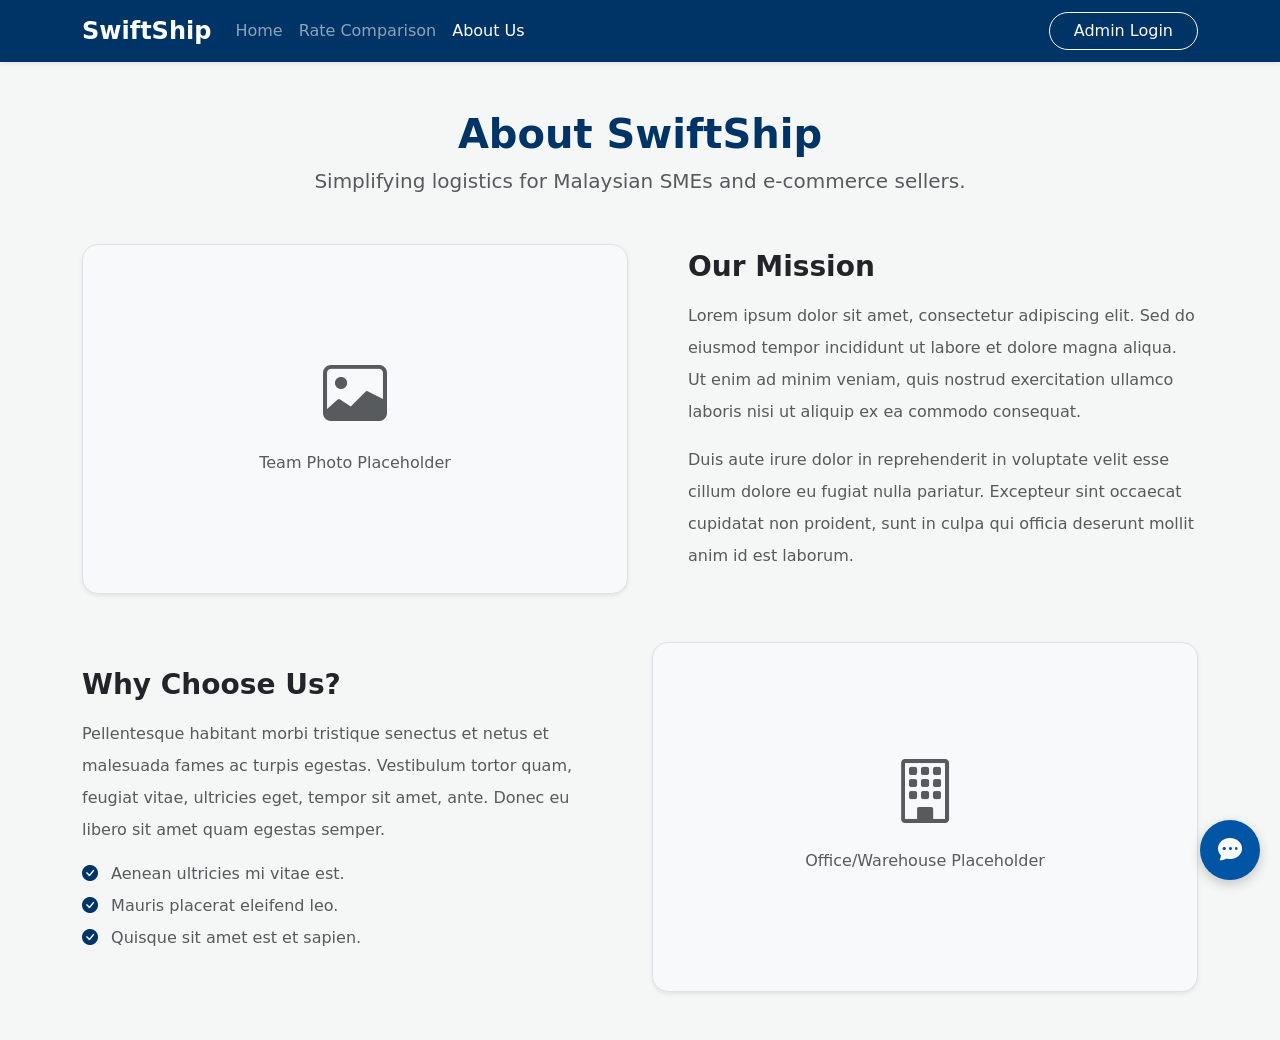
==== src/main/webapp/about_us.html @ fe9deb62 "Initial commit for SwiftShip" ====
<!DOCTYPE html>
<html lang="en">
<head>
    <meta charset="UTF-8">
    <meta name="viewport" content="width=device-width, initial-scale=1.0">
    <title>SwiftShip - About Us</title>
    
    <link href="https://cdn.jsdelivr.net/npm/bootstrap@5.3.2/dist/css/bootstrap.min.css" rel="stylesheet">
    <link rel="stylesheet" href="https://cdn.jsdelivr.net/npm/bootstrap-icons@1.11.1/font/bootstrap-icons.css">
    <link rel="stylesheet" href="style.css">
</head>
<body class="d-flex flex-column min-vh-100">

    <nav class="navbar navbar-expand-lg navbar-dark bg-brand shadow-sm sticky-top">
        <div class="container">
            <a class="navbar-brand fw-bold fs-4" href="index.html">SwiftShip</a>
            
            <button class="navbar-toggler" type="button" data-bs-toggle="collapse" data-bs-target="#navbarNav" aria-controls="navbarNav" aria-expanded="false" aria-label="Toggle navigation">
                <span class="navbar-toggler-icon"></span>
            </button>
            
            <div class="collapse navbar-collapse" id="navbarNav">
                <ul class="navbar-nav me-auto mb-2 mb-lg-0">
                    <li class="nav-item">
                        <a class="nav-link" href="index.html">Home</a>
                    </li>
                    <li class="nav-item">
                        <a class="nav-link" href="rate_comparison.html">Rate Comparison</a>
                    </li>
                    <li class="nav-item">
                        <a class="nav-link active fw-medium" aria-current="page" href="about_us.html">About Us</a>
                    </li>
                </ul>
                <div class="d-flex">
                    <a href="admin/admin_login.html" class="btn btn-outline-light px-4 rounded-pill">Admin Login</a>
                </div>
            </div>
        </div>
    </nav>

    <main class="flex-grow-1 py-5">
        <div class="container">
            
            <div class="text-center mb-5">
                <h1 class="text-brand fw-bold">About SwiftShip</h1>
                <p class="text-muted fs-5">Simplifying logistics for Malaysian SMEs and e-commerce sellers.</p>
            </div>

            <div class="row align-items-center mb-5">
                <div class="col-lg-6 mb-4 mb-lg-0">
                    <div class="bg-light rounded-4 d-flex align-items-center justify-content-center border shadow-sm" style="height: 350px;">
                        <div class="text-center text-muted">
                            <i class="bi bi-image" style="font-size: 4rem;"></i>
                            <p class="mt-2 fw-medium">Team Photo Placeholder</p>
                        </div>
                    </div>
                </div>
                <div class="col-lg-6 ps-lg-5">
                    <h3 class="fw-bold mb-3 text-dark">Our Mission</h3>
                    <p class="text-muted lh-lg">
                        Lorem ipsum dolor sit amet, consectetur adipiscing elit. Sed do eiusmod tempor incididunt ut labore et dolore magna aliqua. Ut enim ad minim veniam, quis nostrud exercitation ullamco laboris nisi ut aliquip ex ea commodo consequat. 
                    </p>
                    <p class="text-muted lh-lg">
                        Duis aute irure dolor in reprehenderit in voluptate velit esse cillum dolore eu fugiat nulla pariatur. Excepteur sint occaecat cupidatat non proident, sunt in culpa qui officia deserunt mollit anim id est laborum.
                    </p>
                </div>
            </div>

            <div class="row align-items-center flex-column-reverse flex-lg-row">
                <div class="col-lg-6 pe-lg-5 mt-4 mt-lg-0">
                    <h3 class="fw-bold mb-3 text-dark">Why Choose Us?</h3>
                    <p class="text-muted lh-lg">
                        Pellentesque habitant morbi tristique senectus et netus et malesuada fames ac turpis egestas. Vestibulum tortor quam, feugiat vitae, ultricies eget, tempor sit amet, ante. Donec eu libero sit amet quam egestas semper. 
                    </p>
                    <ul class="list-unstyled text-muted mt-3">
                        <li class="mb-2"><i class="bi bi-check-circle-fill text-brand me-2"></i> Aenean ultricies mi vitae est.</li>
                        <li class="mb-2"><i class="bi bi-check-circle-fill text-brand me-2"></i> Mauris placerat eleifend leo.</li>
                        <li class="mb-2"><i class="bi bi-check-circle-fill text-brand me-2"></i> Quisque sit amet est et sapien.</li>
                    </ul>
                </div>
                <div class="col-lg-6">
                    <div class="bg-light rounded-4 d-flex align-items-center justify-content-center border shadow-sm" style="height: 350px;">
                        <div class="text-center text-muted">
                            <i class="bi bi-building" style="font-size: 4rem;"></i>
                            <p class="mt-2 fw-medium">Office/Warehouse Placeholder</p>
                        </div>
                    </div>
                </div>
            </div>

        </div>
    </main>

    <button class="chatbot-btn" onclick="toggleChat()" title="Chat with AI Support">
        <i class="bi bi-chat-dots-fill"></i>
    </button>

    <div class="chatbot-window" id="chatWindow">
        <div class="chatbot-header">
            <span><i class="bi bi-robot me-2"></i>SwiftShip AI Assistant</span>
            <button class="btn-close btn-close-white" onclick="toggleChat()" aria-label="Close"></button>
        </div>
        <div class="chatbot-messages" id="chatMessages">
            <div class="message bot-message">Hello! I'm your SwiftShip logistics assistant. Do you have any questions about our team or services?</div>
        </div>
        <div class="chatbot-input-area">
            <input type="text" id="chatInput" placeholder="Ask a question..." onkeypress="handleChatEnter(event)">
            <button onclick="sendChatMessage()" title="Send"><i class="bi bi-send-fill"></i></button>
        </div>
    </div>

    <script src="https://cdn.jsdelivr.net/npm/bootstrap@5.3.2/dist/js/bootstrap.bundle.min.js"></script>
    <script>
        function toggleChat() {
            const chatWindow = document.getElementById('chatWindow');
            if (chatWindow.style.display === "none" || chatWindow.style.display === "") {
                chatWindow.style.display = "flex";
                document.getElementById('chatInput').focus();
            } else {
                chatWindow.style.display = "none";
            }
        }

        function sendChatMessage() {
            const inputElement = document.getElementById('chatInput');
            const message = inputElement.value.trim();
            if (message === "") return;

            const chatMessages = document.getElementById('chatMessages');

            const userMsgDiv = document.createElement('div');
            userMsgDiv.className = 'message user-message';
            userMsgDiv.innerText = message;
            chatMessages.appendChild(userMsgDiv);

            inputElement.value = '';
            chatMessages.scrollTop = chatMessages.scrollHeight;
            
            setTimeout(() => {
                const botMsgDiv = document.createElement('div');
                botMsgDiv.className = 'message bot-message';
                botMsgDiv.innerText = "I'm a prototype right now, but soon I'll be able to answer questions about SwiftShip using the Gemini API!";
                chatMessages.appendChild(botMsgDiv);
                chatMessages.scrollTop = chatMessages.scrollHeight;
            }, 1000);
        }

        function handleChatEnter(event) {
            if (event.key === "Enter") {
                sendChatMessage();
            }
        }
    </script>
</body>
</html>
---- src/main/webapp/style.css ----
@charset "UTF-8";

/* STREAMING_CHUNK:Defining brand variables and root elements... */
:root {
--brand-dark: #003366;
--brand-primary: #0055a5;
--brand-light: #e3f2fd;
--bg-color: #f4f7f6;
}

body {
background-color: var(--bg-color);
display: flex;
flex-direction: column;
min-height: 100vh;
}

/* Custom scrollbar for a cleaner look */
::-webkit-scrollbar {
width: 6px;
}
::-webkit-scrollbar-thumb {
background-color: #ccc;
border-radius: 10px;
}

/* STREAMING_CHUNK:Styling utility overrides for branding... */
.bg-brand {
background-color: var(--brand-dark) !important;
}

.text-brand {
color: var(--brand-dark) !important;
}

.btn-brand {
background-color: var(--brand-primary);
color: white;
transition: all 0.2s;
}

.btn-brand:hover {
background-color: var(--brand-dark);
color: white;
}

/* STREAMING_CHUNK:Retaining Timeline styles for tracking.html... */
.timeline-container {
margin-top: 2rem;
}

.timeline {
border-left: 3px solid #e0e0e0;
margin-left: 20px;
padding-left: 30px;
}

.timeline-item {
position: relative;
margin-bottom: 25px;
}

.timeline-item:last-child {
margin-bottom: 0;
}

.timeline-item::before {
content: '';
position: absolute;
left: -39px;
top: 0;
width: 15px;
height: 15px;
background: white;
border: 3px solid #ccc;
border-radius: 50%;
z-index: 1;
}

.timeline-item.completed::before {
background: var(--brand-primary);
border-color: var(--brand-primary);
}

.timeline-item.completed {
border-left-color: var(--brand-primary);
}

.timeline-date {
font-size: 0.85rem;
color: #6c757d; /* Bootstrap text-muted */
margin-bottom: 0.2rem;
}

/* STREAMING_CHUNK:Styling the fixed Chatbot Widget... */
.chatbot-btn {
position: fixed;
bottom: 20px;
right: 20px;
background-color: var(--brand-primary);
color: white;
border: none;
border-radius: 50%;
width: 60px;
height: 60px;
font-size: 24px;
cursor: pointer;
box-shadow: 0 4px 12px rgba(0,0,0,0.2);
transition: transform 0.2s;
z-index: 1050; /* Above Bootstrap navs */
display: flex;
align-items: center;
justify-content: center;
}

.chatbot-btn:hover {
transform: scale(1.05);
}

.chatbot-window {
position: fixed;
bottom: 90px;
right: 20px;
width: 350px;
height: 450px;
background: white;
border-radius: 12px;
box-shadow: 0 8px 24px rgba(0,0,0,0.15);
display: none; /* Hidden by default */
flex-direction: column;
overflow: hidden;
z-index: 1050;
}

.chatbot-header {
background-color: var(--brand-dark);
color: white;
padding: 1rem;
display: flex;
justify-content: space-between;
align-items: center;
font-weight: 600;
}

.chatbot-messages {
flex-grow: 1;
padding: 1rem;
overflow-y: auto;
background-color: #f8f9fa; /* Bootstrap bg-light */
display: flex;
flex-direction: column;
}

/* STREAMING_CHUNK:Styling the chat bubbles... */
.message {
margin-bottom: 10px;
padding: 10px 14px;
border-radius: 18px;
max-width: 85%;
font-size: 0.95rem;
line-height: 1.4;
}

.bot-message {
background-color: var(--brand-light);
color: var(--brand-dark);
align-self: flex-start;
border-bottom-left-radius: 4px;
}

.user-message {
background-color: var(--brand-primary);
color: white;
align-self: flex-end;
border-bottom-right-radius: 4px;
}

.chatbot-input-area {
display: flex;
padding: 10px;
border-top: 1px solid #eee;
background: white;
}

.chatbot-input-area input {
flex-grow: 1;
padding: 10px 15px;
border: 1px solid #ced4da; /* Bootstrap border */
border-radius: 20px;
outline: none;
transition: border-color 0.2s;
}

.chatbot-input-area input:focus {
border-color: var(--brand-primary);
}

.chatbot-input-area button {
background-color: transparent;
color: var(--brand-primary);
border: none;
padding: 0 10px;
margin-left: 5px;
border-radius: 50%;
cursor: pointer;
font-size: 1.5rem;
}

.chatbot-input-area button:hover {
color: var(--brand-dark);
}
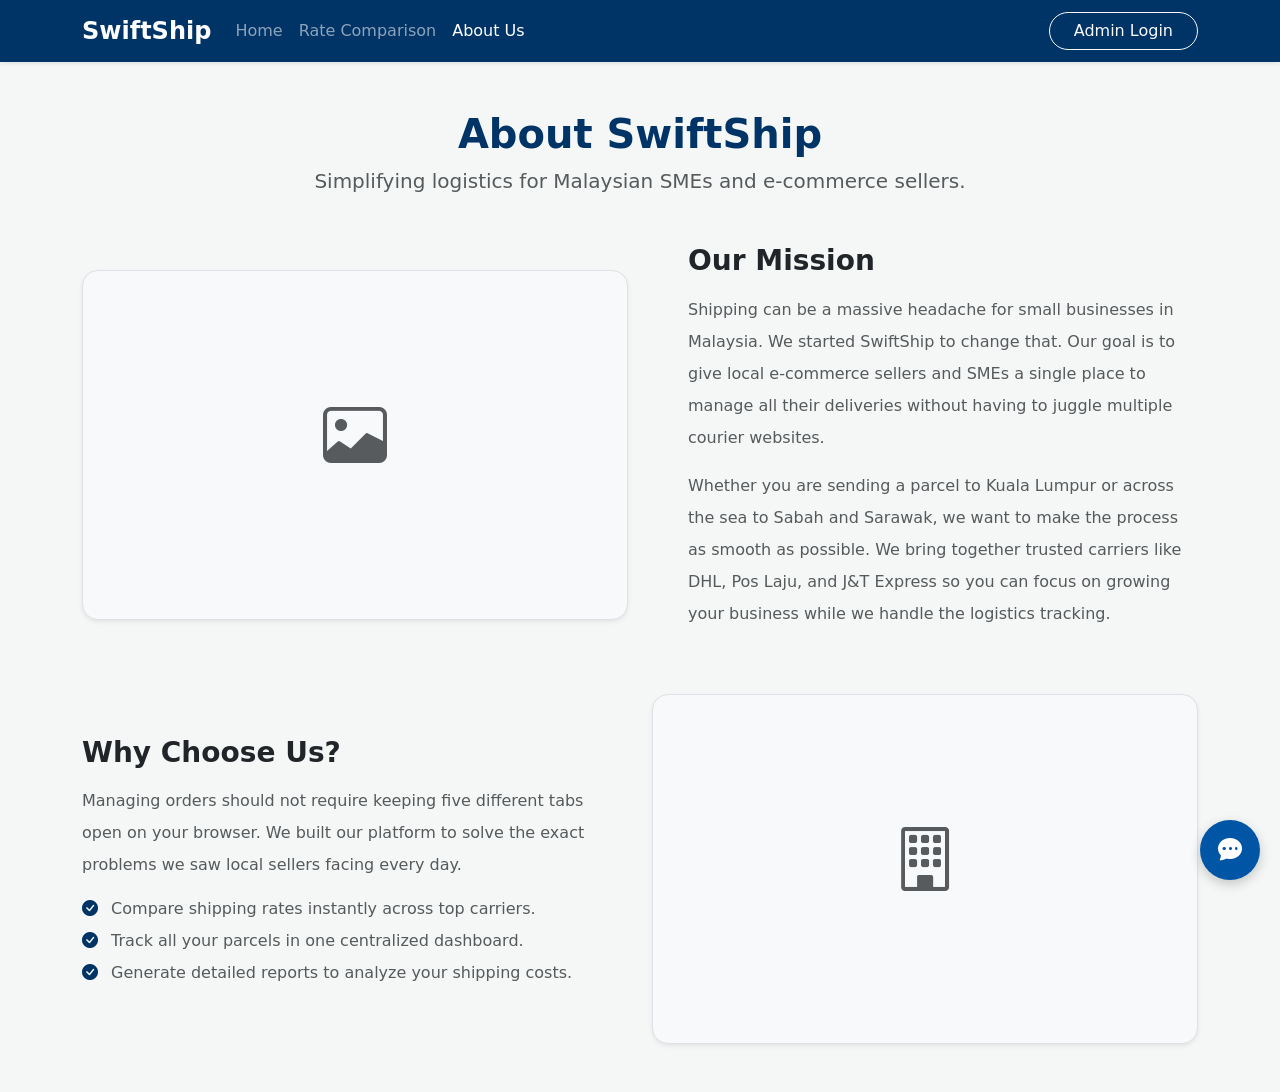
==== commit ea563b7c: "Implement dynamic MVC architecture for tracking and admin portal - Built ShipmentDAO for Oracle data" ====
--- a/src/main/webapp/about_us.html
+++ b/src/main/webapp/about_us.html
@@ -4,7 +4,6 @@
     <meta charset="UTF-8">
     <meta name="viewport" content="width=device-width, initial-scale=1.0">
     <title>SwiftShip - About Us</title>
-    
     <link href="https://cdn.jsdelivr.net/npm/bootstrap@5.3.2/dist/css/bootstrap.min.css" rel="stylesheet">
     <link rel="stylesheet" href="https://cdn.jsdelivr.net/npm/bootstrap-icons@1.11.1/font/bootstrap-icons.css">
     <link rel="stylesheet" href="style.css">
@@ -13,16 +12,14 @@
 
     <nav class="navbar navbar-expand-lg navbar-dark bg-brand shadow-sm sticky-top">
         <div class="container">
-            <a class="navbar-brand fw-bold fs-4" href="index.html">SwiftShip</a>
-            
+            <a class="navbar-brand fw-bold fs-4" href="index.jsp">SwiftShip</a>
             <button class="navbar-toggler" type="button" data-bs-toggle="collapse" data-bs-target="#navbarNav" aria-controls="navbarNav" aria-expanded="false" aria-label="Toggle navigation">
                 <span class="navbar-toggler-icon"></span>
             </button>
-            
             <div class="collapse navbar-collapse" id="navbarNav">
                 <ul class="navbar-nav me-auto mb-2 mb-lg-0">
                     <li class="nav-item">
-                        <a class="nav-link" href="index.html">Home</a>
+                        <a class="nav-link" href="index.jsp">Home</a>
                     </li>
                     <li class="nav-item">
                         <a class="nav-link" href="rate_comparison.html">Rate Comparison</a>
@@ -32,7 +29,7 @@
                     </li>
                 </ul>
                 <div class="d-flex">
-                    <a href="admin/admin_login.html" class="btn btn-outline-light px-4 rounded-pill">Admin Login</a>
+                    <a href="admin/admin_login.jsp" class="btn btn-outline-light px-4 rounded-pill">Admin Login</a>
                 </div>
             </div>
         </div>
@@ -51,17 +48,17 @@
                     <div class="bg-light rounded-4 d-flex align-items-center justify-content-center border shadow-sm" style="height: 350px;">
                         <div class="text-center text-muted">
                             <i class="bi bi-image" style="font-size: 4rem;"></i>
-                            <p class="mt-2 fw-medium">Team Photo Placeholder</p>
+                            <p class="mt-2 fw-medium"></p>
                         </div>
                     </div>
                 </div>
                 <div class="col-lg-6 ps-lg-5">
                     <h3 class="fw-bold mb-3 text-dark">Our Mission</h3>
                     <p class="text-muted lh-lg">
-                        Lorem ipsum dolor sit amet, consectetur adipiscing elit. Sed do eiusmod tempor incididunt ut labore et dolore magna aliqua. Ut enim ad minim veniam, quis nostrud exercitation ullamco laboris nisi ut aliquip ex ea commodo consequat. 
+                        Shipping can be a massive headache for small businesses in Malaysia. We started SwiftShip to change that. Our goal is to give local e-commerce sellers and SMEs a single place to manage all their deliveries without having to juggle multiple courier websites.
                     </p>
                     <p class="text-muted lh-lg">
-                        Duis aute irure dolor in reprehenderit in voluptate velit esse cillum dolore eu fugiat nulla pariatur. Excepteur sint occaecat cupidatat non proident, sunt in culpa qui officia deserunt mollit anim id est laborum.
+                        Whether you are sending a parcel to Kuala Lumpur or across the sea to Sabah and Sarawak, we want to make the process as smooth as possible. We bring together trusted carriers like DHL, Pos Laju, and J&T Express so you can focus on growing your business while we handle the logistics tracking.
                     </p>
                 </div>
             </div>
@@ -70,19 +67,19 @@
                 <div class="col-lg-6 pe-lg-5 mt-4 mt-lg-0">
                     <h3 class="fw-bold mb-3 text-dark">Why Choose Us?</h3>
                     <p class="text-muted lh-lg">
-                        Pellentesque habitant morbi tristique senectus et netus et malesuada fames ac turpis egestas. Vestibulum tortor quam, feugiat vitae, ultricies eget, tempor sit amet, ante. Donec eu libero sit amet quam egestas semper. 
+                        Managing orders should not require keeping five different tabs open on your browser. We built our platform to solve the exact problems we saw local sellers facing every day.
                     </p>
                     <ul class="list-unstyled text-muted mt-3">
-                        <li class="mb-2"><i class="bi bi-check-circle-fill text-brand me-2"></i> Aenean ultricies mi vitae est.</li>
-                        <li class="mb-2"><i class="bi bi-check-circle-fill text-brand me-2"></i> Mauris placerat eleifend leo.</li>
-                        <li class="mb-2"><i class="bi bi-check-circle-fill text-brand me-2"></i> Quisque sit amet est et sapien.</li>
+                        <li class="mb-2"><i class="bi bi-check-circle-fill text-brand me-2"></i> Compare shipping rates instantly across top carriers.</li>
+                        <li class="mb-2"><i class="bi bi-check-circle-fill text-brand me-2"></i> Track all your parcels in one centralized dashboard.</li>
+                        <li class="mb-2"><i class="bi bi-check-circle-fill text-brand me-2"></i> Generate detailed reports to analyze your shipping costs.</li>
                     </ul>
                 </div>
                 <div class="col-lg-6">
                     <div class="bg-light rounded-4 d-flex align-items-center justify-content-center border shadow-sm" style="height: 350px;">
                         <div class="text-center text-muted">
                             <i class="bi bi-building" style="font-size: 4rem;"></i>
-                            <p class="mt-2 fw-medium">Office/Warehouse Placeholder</p>
+                            <p class="mt-2 fw-medium"></p>
                         </div>
                     </div>
                 </div>
